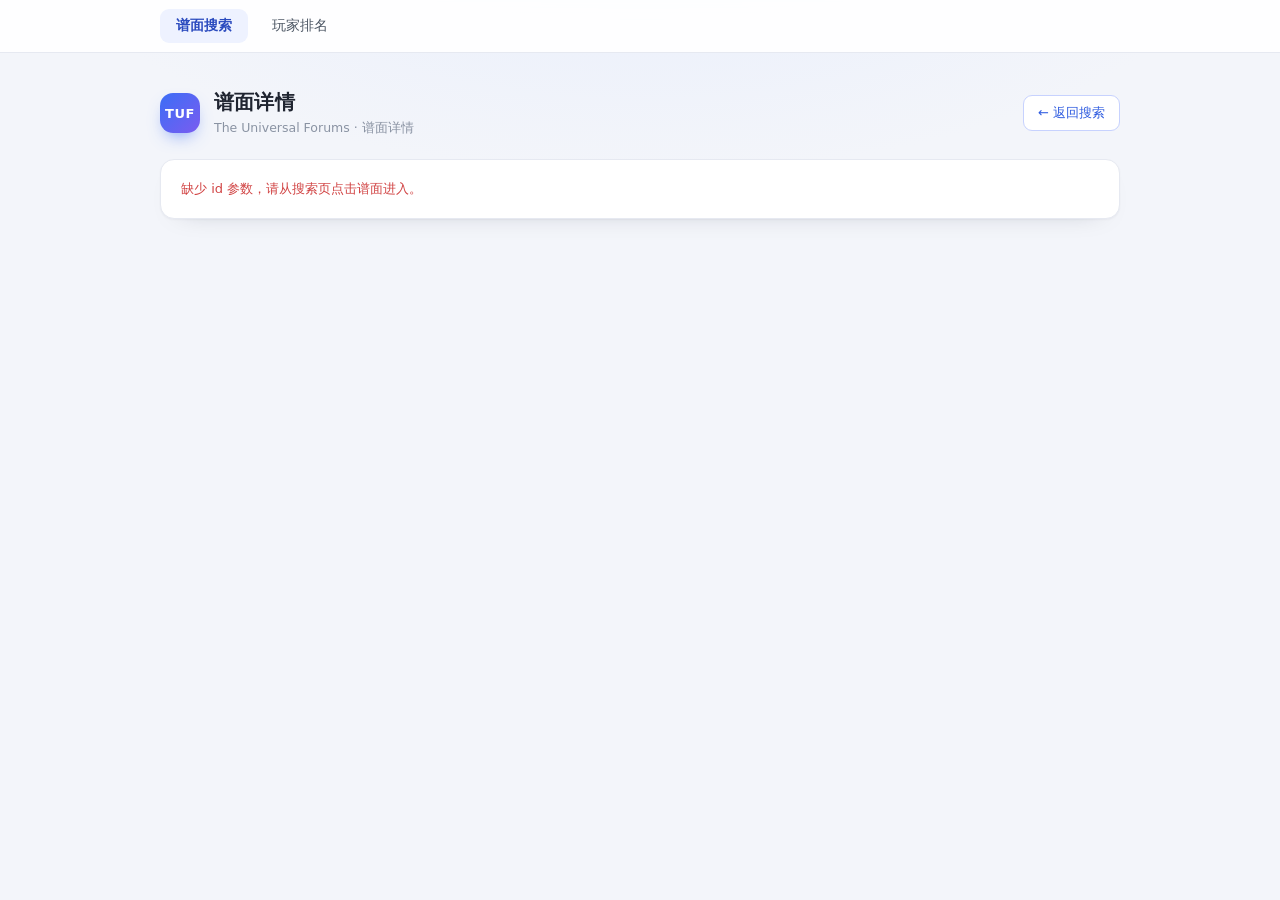
==== level.html @ ca9c7612 "添加导航栏和玩家排名" ====
﻿<!DOCTYPE html>
<html lang="zh-CN">

<head>
  <meta charset="UTF-8">
  <meta name="viewport" content="width=device-width, initial-scale=1.0">
  <title>TUF 谱面详情</title>
  <style>
    :root {
      --bg: #f3f5fa;
      --panel: #ffffff;
      --border: #e6e9f1;
      --text: #1f2430;
      --muted: #6b7280;
      --faint: #8a93a3;
      --accent: #3b6ef6;
      --accent-dark: #2f5ce0;
      --accent-soft: #eef2ff;
      --danger: #d14343;
      --radius: 14px;
    }

    * {
      box-sizing: border-box;
    }

    body {
      margin: 0;
      font-family: system-ui, -apple-system, "Segoe UI", "Microsoft YaHei", sans-serif;
      background: radial-gradient(1100px 480px at 50% -10%, #e8eefc 0%, var(--bg) 55%);
      min-height: 100vh;
      color: var(--text);
      -webkit-font-smoothing: antialiased;
    }

    header {
      max-width: 1000px;
      margin: 0 auto;
      padding: 36px 20px 0;
      display: flex;
      align-items: center;
      justify-content: space-between;
      gap: 16px;
    }

    .brand {
      display: flex;
      align-items: center;
      gap: 14px;
    }

    .brandMark {
      width: 40px;
      height: 40px;
      border-radius: 13px;
      background: linear-gradient(135deg, #3b6ef6, #7a5cf0);
      display: grid;
      place-items: center;
      color: #fff;
      font-weight: 700;
      font-size: 13px;
      letter-spacing: .5px;
      box-shadow: 0 8px 18px -8px rgba(59, 110, 246, .8);
    }

    h1 {
      margin: 0;
      font-size: 20px;
      letter-spacing: .2px;
    }

    .subtitle {
      margin: 4px 0 0;
      font-size: 12.5px;
      color: var(--faint);
    }

    .backLink {
      font-size: 13px;
      color: var(--accent-dark);
      text-decoration: none;
      padding: 8px 14px;
      border: 1px solid #c7d2fe;
      border-radius: 9px;
      background: #fff;
      white-space: nowrap;
    }

    .backLink:hover {
      background: var(--accent-soft);
    }

    main {
      max-width: 1000px;
      margin: 0 auto;
      padding: 22px 20px 48px;
      display: grid;
      gap: 18px;
    }

    .panel {
      background: var(--panel);
      border: 1px solid var(--border);
      border-radius: var(--radius);
      padding: 20px;
      box-shadow: 0 1px 2px rgba(16, 24, 40, .04), 0 10px 28px -22px rgba(16, 24, 40, .35);
    }

    .panelTitle {
      margin: 0 0 14px;
      font-size: 14px;
      font-weight: 600;
      color: #38404e;
      display: flex;
      align-items: center;
      gap: 8px;
    }

    .panelTitle::before {
      content: "";
      width: 4px;
      height: 14px;
      border-radius: 2px;
      background: linear-gradient(180deg, #3b6ef6, #7a5cf0);
    }

    #status {
      margin: 0;
      font-size: 13px;
      color: var(--muted);
    }

    #status.error {
      color: var(--danger);
    }

    .infoLayout {
      display: grid;
      grid-template-columns: 1fr 240px;
      gap: 20px;
      align-items: start;
    }

    dl {
      margin: 0;
      display: grid;
      grid-template-columns: 96px 1fr;
      gap: 9px 14px;
      font-size: 14px;
    }

    dt {
      color: #7a8290;
    }

    dd {
      margin: 0;
      word-break: break-word;
    }

    .actionColumn {
      display: grid;
      gap: 12px;
      align-content: start;
    }

    .tufLink {
      display: flex;
      align-items: center;
      justify-content: center;
      height: 40px;
      border-radius: 10px;
      border: 1px solid #c7d2fe;
      background: #fff;
      color: #3455d0;
      font-size: 14px;
      text-decoration: none;
      transition: background .15s ease;
    }

    .tufLink:hover {
      background: var(--accent-soft);
    }

    button {
      height: 40px;
      padding: 0 22px;
      border: 0;
      border-radius: 10px;
      background: linear-gradient(180deg, #4a7bf8, #3b6ef6);
      color: #fff;
      font-size: 14px;
      font-family: inherit;
      cursor: pointer;
      box-shadow: 0 8px 18px -10px rgba(59, 110, 246, .9);
      transition: background .15s ease, transform .1s ease, box-shadow .15s ease;
    }

    button:hover:not(:disabled) {
      background: linear-gradient(180deg, #3f70f0, var(--accent-dark));
    }

    button:active:not(:disabled) {
      transform: translateY(1px);
    }

    button:disabled {
      opacity: .55;
      cursor: default;
      box-shadow: none;
    }

    button.secondary {
      background: #fff;
      color: #3455d0;
      border: 1px solid #c7d2fe;
      box-shadow: none;
    }

    button.secondary:hover:not(:disabled) {
      background: var(--accent-soft);
    }

    .actionStatus {
      margin: 0;
      font-size: 12.5px;
      color: var(--muted);
      min-height: 18px;
    }

    .actionStatus.error {
      color: var(--danger);
    }

    .statGrid {
      display: grid;
      grid-template-columns: repeat(4, 1fr);
      gap: 14px;
    }

    .statCard {
      border: 1px solid #e8ebf3;
      border-radius: 12px;
      background: #fbfcfe;
      padding: 14px 16px;
      display: grid;
      gap: 6px;
    }

    .statLabel {
      font-size: 12px;
      color: #7a8290;
    }

    .statPlayer {
      font-size: 16px;
      font-weight: 600;
      word-break: break-word;
    }

    .statValue {
      font-size: 13px;
      color: #3455d0;
      font-variant-numeric: tabular-nums;
    }

    .statDate {
      font-size: 12px;
      color: var(--faint);
    }

    .passToolbar {
      display: flex;
      flex-wrap: wrap;
      gap: 12px;
      align-items: end;
      margin-bottom: 12px;
    }

    .passToolbar label {
      display: grid;
      gap: 6px;
      font-size: 12.5px;
      color: #5b6472;
    }

    select {
      height: 38px;
      padding: 0 12px;
      border: 1px solid #d5dae4;
      border-radius: 9px;
      font-size: 14px;
      font-family: inherit;
      color: var(--text);
      background: #fff;
      transition: border-color .15s ease, box-shadow .15s ease;
    }

    select:focus {
      outline: none;
      border-color: #7aa2ff;
      box-shadow: 0 0 0 3px rgba(59, 110, 246, .14);
    }

    #passMeta {
      margin: 0 0 4px auto;
      font-size: 12.5px;
      color: var(--muted);
      align-self: center;
    }

    .tableWrap {
      overflow-x: auto;
      border: 1px solid #eceef4;
      border-radius: 12px;
    }

    table {
      width: 100%;
      border-collapse: collapse;
      font-size: 13.5px;
      min-width: 760px;
    }

    th,
    td {
      padding: 10px 12px;
      text-align: left;
      border-bottom: 1px solid #eceef4;
      white-space: nowrap;
    }

    th {
      background: #f7f9fc;
      font-weight: 600;
      color: #5b6472;
      font-size: 12.5px;
    }

    tbody tr:last-child td {
      border-bottom: 0;
    }

    tbody tr:hover td {
      background: #fafbfe;
    }

    tbody tr.clickableRow {
      cursor: pointer;
    }

    .num {
      font-variant-numeric: tabular-nums;
    }

    #pager {
      margin-top: 16px;
      display: flex;
      align-items: center;
      gap: 12px;
    }

    #pager button {
      height: 36px;
      padding: 0 18px;
      background: #fff;
      color: #3455d0;
      border: 1px solid #c7d2fe;
      box-shadow: none;
    }

    #pager button:hover:not(:disabled) {
      background: var(--accent-soft);
    }

    #pageInfo {
      font-size: 13px;
      color: var(--muted);
    }

    .topNav {
      position: sticky;
      top: 0;
      z-index: 50;
      background: rgba(255, 255, 255, .9);
      backdrop-filter: blur(8px);
      border-bottom: 1px solid var(--border);
    }

    .topNavInner {
      max-width: 1000px;
      margin: 0 auto;
      padding: 0 20px;
      height: 52px;
      display: flex;
      align-items: center;
      gap: 8px;
    }

    .topNavLink {
      display: inline-flex;
      align-items: center;
      height: 34px;
      padding: 0 16px;
      border-radius: 9px;
      font-size: 14px;
      color: #4b5563;
      text-decoration: none;
      transition: background .15s ease, color .15s ease;
    }

    .topNavLink:hover {
      background: #f1f4fb;
      color: var(--text);
    }

    .topNavLink.active {
      background: var(--accent-soft);
      color: #2b4bbf;
      font-weight: 600;
    }

    @media (max-width: 820px) {
      .infoLayout {
        grid-template-columns: 1fr;
      }

      .statGrid {
        grid-template-columns: 1fr 1fr;
      }
    }

    @media (max-width: 560px) {
      header {
        padding-top: 24px;
        flex-direction: column;
        align-items: flex-start;
      }

      .panel {
        padding: 16px;
      }

      .statGrid {
        grid-template-columns: 1fr;
      }

      dl {
        grid-template-columns: 88px 1fr;
      }
    }
  </style>
</head>

<body>
  <nav class="topNav">
    <div class="topNavInner">
      <a class="topNavLink active" href="index.html">谱面搜索</a>
      <a class="topNavLink" href="ranking.html">玩家排名</a>
    </div>
  </nav>
  <header>
    <div class="brand">
      <div class="brandMark">TUF</div>
      <div>
        <h1 id="pageTitle">谱面详情</h1>
        <p class="subtitle">The Universal Forums · 谱面详情</p>
      </div>
    </div>
    <a class="backLink" href="index.html">← 返回搜索</a>
  </header>

  <main>
    <section class="panel" id="statusPanel">
      <p id="status">加载中…</p>
    </section>

    <section class="panel" id="infoPanel" hidden>
      <h2 class="panelTitle">常规信息</h2>
      <div class="infoLayout">
        <dl id="infoList"></dl>
        <div class="actionColumn">
          <a class="tufLink" id="tufLink" href="#" target="_blank" rel="noopener">进入TUF界面</a>
          <button id="downloadBtn">下载谱面</button>
          <button id="videoBtn" class="secondary">观看演示视频</button>
          <p class="actionStatus" id="downloadStatus"></p>
        </div>
      </div>
    </section>

    <section class="panel" id="statsPanel" hidden>
      <h2 class="panelTitle">关键记录</h2>
      <div class="statGrid" id="statGrid"></div>
    </section>

    <section class="panel" id="passesPanel" hidden>
      <h2 class="panelTitle">通关记录</h2>
      <div class="passToolbar">
        <label>按精确度
          <select id="sortAccuracy">
            <option value="">不排序</option>
            <option value="asc">升序</option>
            <option value="desc" selected>降序</option>
          </select>
        </label>
        <label>按速度
          <select id="sortSpeed">
            <option value="">不排序</option>
            <option value="asc" selected>升序</option>
            <option value="desc">降序</option>
          </select>
        </label>
        <label>按通过时间
          <select id="sortTime">
            <option value="">不排序</option>
            <option value="asc" selected>升序</option>
            <option value="desc">降序</option>
          </select>
        </label>
        <span id="passMeta"></span>
      </div>
      <div class="tableWrap">
        <table>
          <thead>
            <tr>
              <th>通关者</th>
              <th>准度</th>
              <th>速度</th>
              <th>Perfect</th>
              <th>稍快</th>
              <th>稍慢</th>
              <th>太快</th>
              <th>太慢</th>
              <th>提前</th>
              <th>通过日期</th>
            </tr>
          </thead>
          <tbody id="passBody"></tbody>
        </table>
      </div>
      <div id="pager" hidden>
        <button id="prevBtn">上一页</button>
        <span id="pageInfo"></span>
        <button id="nextBtn">下一页</button>
      </div>
    </section>
  </main>

  <script>
    const PAGE_SIZE = 20;
    const LOCAL_HOSTS = ["localhost", "127.0.0.1", "::1", "[::1]"];
    const DIRECT_API_BASE = "https://api.tuforums.com";
    const DEFAULT_BASE = LOCAL_HOSTS.includes(location.hostname) ? DIRECT_API_BASE : "";

    const pageTitle = document.getElementById("pageTitle");
    const statusPanel = document.getElementById("statusPanel");
    const statusEl = document.getElementById("status");
    const infoPanel = document.getElementById("infoPanel");
    const infoList = document.getElementById("infoList");
    const downloadBtn = document.getElementById("downloadBtn");
    const tufLink = document.getElementById("tufLink");
    const downloadStatus = document.getElementById("downloadStatus");
    const videoBtn = document.getElementById("videoBtn");
    const statsPanel = document.getElementById("statsPanel");
    const statGrid = document.getElementById("statGrid");
    const passesPanel = document.getElementById("passesPanel");
    const passBody = document.getElementById("passBody");
    const passMeta = document.getElementById("passMeta");
    const sortTimeInput = document.getElementById("sortTime");
    const sortAccuracyInput = document.getElementById("sortAccuracy");
    const sortSpeedInput = document.getElementById("sortSpeed");
    const pager = document.getElementById("pager");
    const prevBtn = document.getElementById("prevBtn");
    const nextBtn = document.getElementById("nextBtn");
    const pageInfo = document.getElementById("pageInfo");

    const base = DEFAULT_BASE.replace(/\/+$/, "");

    let level = null;
    let passes = [];
    let page = 1;

    function toText(value) {
      if (value == null) return null;
      if (Array.isArray(value)) {
        const parts = value.map(toText).filter((part) => part != null && part !== "");
        return parts.length ? parts.join(", ") : null;
      }
      if (typeof value === "object") {
        const inner = value.name ?? value.displayName ?? value.title;
        return inner == null ? null : String(inner);
      }
      const text = String(value);
      return text.trim() === "" ? null : text;
    }

    function formatDuration(seconds) {
      const total = Math.floor(Number(seconds));
      if (!Number.isFinite(total) || total <= 0) return null;
      const hours = Math.floor(total / 3600);
      const minutes = Math.floor((total % 3600) / 60);
      const rest = total % 60;
      if (hours > 0) {
        return `${hours}:${String(minutes).padStart(2, "0")}:${String(rest).padStart(2, "0")}`;
      }
      return `${minutes}:${String(rest).padStart(2, "0")}`;
    }

    function formatDate(value) {
      if (!value) return "未知";
      const date = new Date(value);
      if (Number.isNaN(date.getTime())) return String(value);
      const year = date.getFullYear();
      const month = String(date.getMonth() + 1).padStart(2, "0");
      const day = String(date.getDate()).padStart(2, "0");
      return `${year}-${month}-${day}`;
    }

    function formatAccuracy(value) {
      const number = Number(value);
      if (!Number.isFinite(number)) return null;
      return `${(number * 100).toFixed(4)}%`;
    }

    function formatScore(value) {
      const number = Number(value);
      if (!Number.isFinite(number)) return null;
      return number.toFixed(2);
    }

    function formatSpeed(value) {
      const number = Number(value);
      if (!Number.isFinite(number)) return null;
      return `${number}`;
    }

    function dateValue(pass) {
      if (!pass?.vidUploadTime) return Number.POSITIVE_INFINITY;
      const time = new Date(pass.vidUploadTime).getTime();
      return Number.isNaN(time) ? Number.POSITIVE_INFINITY : time;
    }

    function playerName(pass) {
      return toText(pass?.player) || (pass?.playerId != null ? `玩家 ${pass.playerId}` : "未知");
    }

    function mergedPerfect(pass) {
      const judgements = pass?.judgements ?? {};
      return (
        (Number(judgements.perfect) || 0) +
        (Number(judgements.perfectMinus) || 0) +
        (Number(judgements.perfectPlus) || 0) +
        (Number(judgements.lateDouble) || 0)
      );
    }

    async function fetchJson(url) {
      const res = await fetch(url, {
        credentials: "include",
        headers: { Accept: "application/json" }
      });
      if (!res.ok) throw new Error(`HTTP ${res.status}`);
      return res.json();
    }

    async function resolveDifficulty(levelData) {
      if (levelData.difficulty) return levelData.difficulty;
      const diffId = levelData.diffId;
      if (diffId == null) return null;
      try {
        const list = await fetchJson(`${base}/v2/database/difficulties`);
        return (
          (Array.isArray(list) ? list : []).find(
            (item) => String(item.id) === String(diffId)
          ) ?? null
        );
      } catch {
        return null;
      }
    }

    function renderInfo(difficulty) {
      const credits = Array.isArray(level.levelCredits) ? level.levelCredits : [];
      const charters = credits
        .filter((credit) => String(credit.role).toLowerCase() === "charter")
        .map((credit) => toText(credit.creator) || toText(credit.creatorId))
        .filter(Boolean);
      const vfxers = credits
        .filter((credit) => String(credit.role).toLowerCase() === "vfxer")
        .map((credit) => toText(credit.creator) || toText(credit.creatorId))
        .filter(Boolean);

      const name = [toText(level.song), toText(level.suffix)].filter(Boolean).join(" ");
      const durationMs = Number(level.levelLengthInMs);

      const rows = [
        ["谱面 ID", toText(level.id)],
        ["谱面名", name || null],
        ["曲师", toText(level.artist) ?? toText(level.artists)],
        ["谱师", charters.length ? charters.join(", ") : toText(level.creator)]
      ];
      if (vfxers.length) {
        rows.push(["VFX", vfxers.join(", ")]);
      }
      rows.push(
        ["评级", toText(difficulty?.name)],
        ["谱面底分", toText(difficulty?.baseScore ?? level.baseScore)],
        ["歌曲时长", Number.isFinite(durationMs) && durationMs > 0 ? formatDuration(durationMs / 1000) : null],
        ["总轨道数", toText(level.tilecount ?? level.tileCount)],
        ["初始 BPM", toText(level.bpm)]
      );

      infoList.innerHTML = "";
      for (const [label, value] of rows) {
        const dt = document.createElement("dt");
        dt.textContent = label;
        const dd = document.createElement("dd");
        dd.textContent = value ?? "未获取到";
        infoList.append(dt, dd);
      }

      pageTitle.textContent = name || "谱面详情";
      document.title = `${name || "谱面详情"} · TUF`;
      tufLink.href = `https://tuforums.com/levels/${level.id}`;

      if (level.videoLink) {
        videoBtn.disabled = false;
        videoBtn.addEventListener("click", () => {
          window.open(level.videoLink, "_blank", "noopener");
        });
      } else {
        videoBtn.disabled = true;
        videoBtn.textContent = "无演示视频";
      }

      downloadBtn.addEventListener("click", async () => {
        downloadBtn.disabled = true;
        downloadStatus.classList.remove("error");
        downloadStatus.textContent = "查询 CDN…";
        try {
          let cdnData = null;
          try {
            cdnData = await fetchJson(`${base}/v2/database/levels/${level.id}/cdnData`);
          } catch {
            cdnData = null;
          }
          const meta = cdnData?.metadata ?? {};
          const archive = meta.originalArchive ?? meta.originalZip ?? null;
          const dlLink = level.dlLink || "";
          if (!archive && !dlLink) {
            downloadStatus.textContent = "该谱面无 CDN 文件";
            return;
          }
          const fileName = archive?.originalFilename || archive?.name || "谱面压缩包";
          const sizeMb = archive?.size ? `${(archive.size / 1048576).toFixed(1)} MB` : "";
          const detail = [fileName, sizeMb].filter(Boolean).join("，");
          if (window.confirm(`确认下载谱面「${name || level.id}」？\n${detail}`)) {
            const anchor = document.createElement("a");
            anchor.href = dlLink || `https://cdn.tuforums.com/${archive.path}`;
            anchor.rel = "noopener";
            anchor.click();
            downloadStatus.textContent = "已开始下载";
          } else {
            downloadStatus.textContent = "已取消下载";
          }
        } catch (error) {
          downloadStatus.textContent = `获取 CDN 失败：${error.message}`;
          downloadStatus.classList.add("error");
        } finally {
          downloadBtn.disabled = false;
        }
      });
    }

    function pickBest(pool, valueOf) {
      let best = null;
      let bestValue = null;
      for (const pass of pool) {
        const value = valueOf(pass);
        if (value == null || !Number.isFinite(value)) continue;
        if (bestValue == null || value > bestValue) {
          best = pass;
          bestValue = value;
        } else if (value === bestValue && dateValue(pass) < dateValue(best)) {
          best = pass;
        }
      }
      return best ? { pass: best, value: bestValue } : null;
    }

    function pickFirstClear(pool) {
      const worldsFirst = pool.filter((pass) => pass.isWorldsFirst);
      const candidates = worldsFirst.length ? worldsFirst : pool;
      let best = null;
      for (const pass of candidates) {
        if (!best || dateValue(pass) < dateValue(best)) best = pass;
      }
      return best;
    }

    function addStatCard(label, pass, value) {
      const card = document.createElement("div");
      card.className = "statCard";

      const labelEl = document.createElement("div");
      labelEl.className = "statLabel";
      labelEl.textContent = label;

      const playerEl = document.createElement("div");
      playerEl.className = "statPlayer";
      playerEl.textContent = pass ? playerName(pass) : "无记录";

      const valueEl = document.createElement("div");
      valueEl.className = "statValue";
      valueEl.textContent = pass && value != null ? value : "";

      const dateEl = document.createElement("div");
      dateEl.className = "statDate";
      dateEl.textContent = pass ? formatDate(pass.vidUploadTime) : "";

      card.append(labelEl, playerEl, valueEl, dateEl);
      statGrid.append(card);
    }

    function renderStats(pool) {
      statGrid.innerHTML = "";
      if (!pool.length) {
        const empty = document.createElement("p");
        empty.textContent = "暂无通关记录";
        statGrid.append(empty);
        return;
      }

      const first = pickFirstClear(pool);
      addStatCard("首通", first, first?.isWorldsFirst ? "World's First" : "");

      const bestScore = pickBest(pool, (pass) => Number(pass.scoreV2));
      addStatCard("最高得分", bestScore?.pass, formatScore(bestScore?.value));

      const bestAccuracy = pickBest(pool, (pass) => Number(pass.accuracy));
      addStatCard("最高准度", bestAccuracy?.pass, formatAccuracy(bestAccuracy?.value));

      const bestSpeed = pickBest(pool, (pass) => Number(pass.speed));
      addStatCard("最高速度", bestSpeed?.pass, formatSpeed(bestSpeed?.value));
    }

    function passSortValue(pass, field) {
      if (field === "time") return dateValue(pass);
      if (field === "accuracy") {
        const value = Number(pass.accuracy);
        return Number.isFinite(value) ? value : null;
      }
      if (field === "speed") {
        const value = Number(pass.speed);
        return Number.isFinite(value) ? value : null;
      }
      return null;
    }

    function activeSorts() {
      return [
        { field: "accuracy", direction: sortAccuracyInput.value },
        { field: "speed", direction: sortSpeedInput.value },
        { field: "time", direction: sortTimeInput.value }
      ].filter((item) => item.direction);
    }

    function sortedPasses() {
      const sorts = activeSorts();
      if (!sorts.length) return passes;
      return [...passes].sort((a, b) => {
        for (const { field, direction } of sorts) {
          const av = passSortValue(a, field);
          const bv = passSortValue(b, field);
          if (av == null && bv == null) continue;
          if (av == null) return 1;
          if (bv == null) return -1;
          if (av !== bv) return (av - bv) * (direction === "asc" ? 1 : -1);
        }
        return 0;
      });
    }

    function renderTable() {
      const list = sortedPasses();
      const pages = Math.max(1, Math.ceil(list.length / PAGE_SIZE));
      page = Math.min(page, pages);
      const start = (page - 1) * PAGE_SIZE;
      const slice = list.slice(start, start + PAGE_SIZE);

      passBody.innerHTML = "";
      for (const pass of slice) {
        const judgements = pass.judgements ?? {};
        const row = document.createElement("tr");

        const cells = [
          playerName(pass),
          formatAccuracy(pass.accuracy) ?? "—",
          formatSpeed(pass.speed) ?? "—",
          String(mergedPerfect(pass)),
          String(Number(judgements.ePerfect) || 0),
          String(Number(judgements.lPerfect) || 0),
          String(Number(judgements.earlySingle) || 0),
          String(Number(judgements.lateSingle) || 0),
          String(Number(judgements.earlyDouble) || 0),
          formatDate(pass.vidUploadTime)
        ];

        cells.forEach((text, index) => {
          const td = document.createElement("td");
          td.textContent = text;
          if (index >= 1 && index <= 8) td.classList.add("num");
          row.append(td);
        });

        row.classList.add("clickableRow");
        row.title = "在 TUF 查看该通关记录";
        row.addEventListener("click", () => {
          if (pass.id == null) return;
          window.open(`https://tuforums.com/passes/${pass.id}`, "_blank", "noopener");
        });

        passBody.append(row);
      }

      pageInfo.textContent = `第 ${page} / ${pages} 页`;
      prevBtn.disabled = page <= 1;
      nextBtn.disabled = page >= pages;
      pager.hidden = false;
    }

    async function load() {
      const params = new URLSearchParams(location.search);
      const idParam = (params.get("id") || "").trim();
      if (!idParam) {
        statusEl.textContent = "缺少 id 参数，请从搜索页点击谱面进入。";
        statusEl.classList.add("error");
        return;
      }

      statusEl.textContent = "加载中…";
      try {
        const levelEndpoint = /^\d+$/.test(idParam)
          ? `/v2/database/levels/byId/${encodeURIComponent(idParam)}`
          : `/v2/database/levels/${encodeURIComponent(idParam)}`;

        const levelRaw = await fetchJson(base + levelEndpoint);
        level = levelRaw.level || levelRaw.data || levelRaw;
        if (level?.id == null) throw new Error("未找到谱面");

        const difficulty = await resolveDifficulty(level);
        renderInfo(difficulty);

        statusEl.textContent = "加载通关记录…";
        const passList = await fetchJson(`${base}/v2/database/passes/level/${level.id}`);
        passes = (Array.isArray(passList) ? passList : []).filter(
          (pass) => !pass.isHidden && !pass.isDeleted && !pass.isDuplicate
        );

        const total = Array.isArray(passList) ? passList.length : 0;
        passMeta.textContent = `共 ${passes.length} 条有效记录（已过滤 ${total - passes.length} 条隐藏/重复）`;

        renderStats(passes);
        page = 1;
        renderTable();

        statusPanel.hidden = true;
        infoPanel.hidden = false;
        statsPanel.hidden = false;
        passesPanel.hidden = false;
      } catch (error) {
        statusEl.textContent = `加载失败：${error.message}。线上部署请确认 functions/ 代理已生效，本地请通过 HTTP 服务器打开。`;
        statusEl.classList.add("error");
      }
    }

    for (const control of [sortTimeInput, sortAccuracyInput, sortSpeedInput]) {
      control.addEventListener("change", () => {
        page = 1;
        renderTable();
      });
    }

    prevBtn.addEventListener("click", () => {
      if (page > 1) {
        page -= 1;
        renderTable();
      }
    });

    nextBtn.addEventListener("click", () => {
      page += 1;
      renderTable();
    });

    load();
  </script>
</body>

</html>
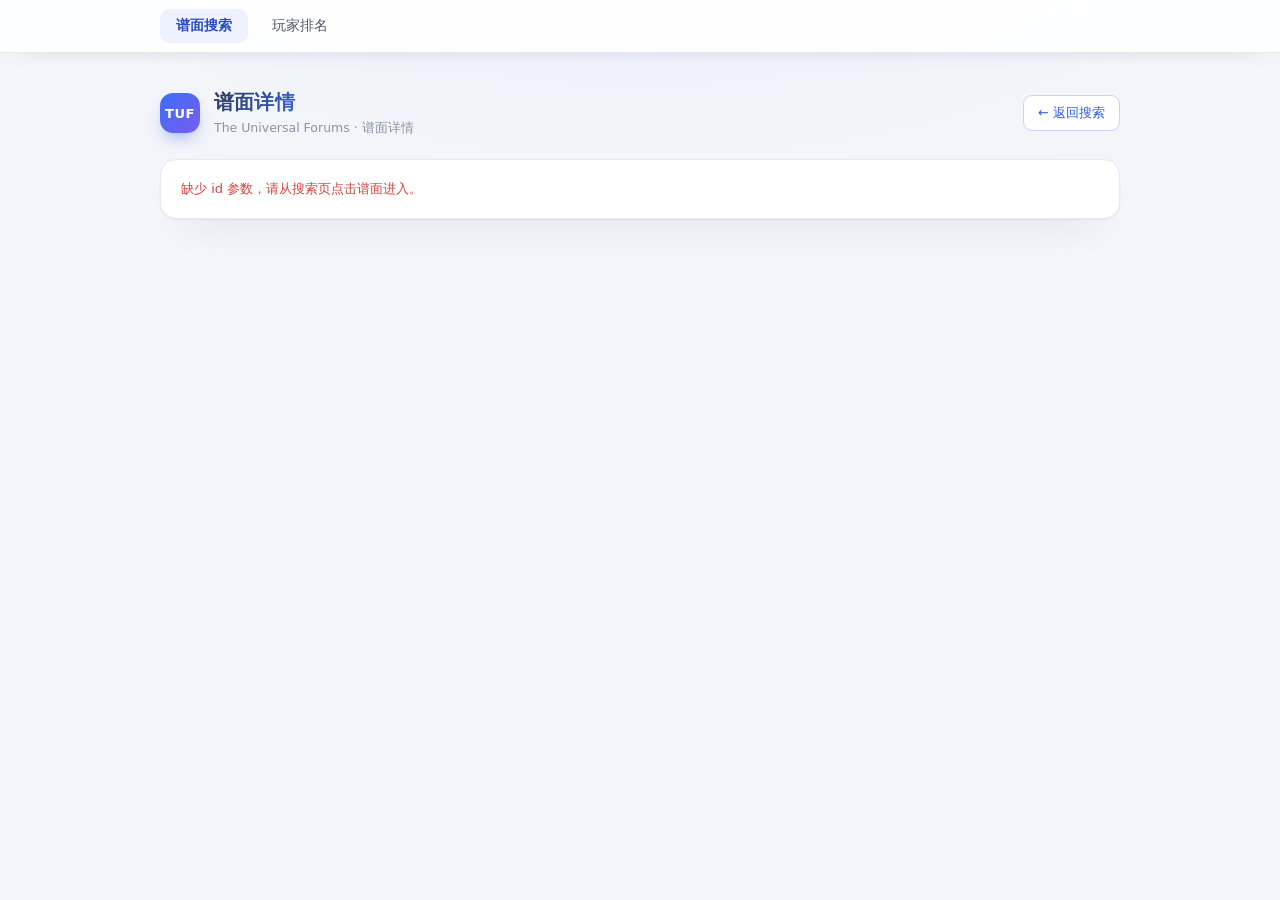
==== commit 482a1757: "新增 GQ/UQ 与难度范围筛选，UI 整体美化 特殊难度新增 GQ、UQ；难度范围筛选 P1~P20/G1~G20/U1~U20；评级彩色徽章、排行榜前三名奖牌、悬停反馈等 UI 美化" ====
--- a/level.html
+++ b/level.html
@@ -103,6 +103,7 @@
       border: 1px solid var(--border);
       border-radius: var(--radius);
       padding: 20px;
+      min-width: 0;
       box-shadow: 0 1px 2px rgba(16, 24, 40, .04), 0 10px 28px -22px rgba(16, 24, 40, .35);
     }
 
@@ -132,6 +133,10 @@
 
     #status.error {
       color: var(--danger);
+    }
+
+    #passesPanel {
+      scroll-margin-top: 62px;
     }
 
     .infoLayout {
@@ -417,6 +422,139 @@
     .topNavLink.active {
       background: var(--accent-soft);
       color: #2b4bbf;
+      font-weight: 600;
+    }
+
+    ::selection {
+      background: #c7d7ff;
+    }
+
+    ::-webkit-scrollbar {
+      width: 10px;
+      height: 10px;
+    }
+
+    ::-webkit-scrollbar-thumb {
+      background: #c9d2e3;
+      border: 2px solid transparent;
+      border-radius: 999px;
+      background-clip: padding-box;
+    }
+
+    ::-webkit-scrollbar-thumb:hover {
+      background: #aab6cf;
+      border: 2px solid transparent;
+      background-clip: padding-box;
+    }
+
+    ::-webkit-scrollbar-track {
+      background: transparent;
+    }
+
+    body {
+      background:
+        radial-gradient(1100px 480px at 50% -10%, #e8eefc 0%, var(--bg) 55%),
+        radial-gradient(900px 520px at 100% 100%, #f1ecff 0%, rgba(241, 236, 255, 0) 60%);
+      background-attachment: fixed;
+    }
+
+    .panel {
+      border-radius: 16px;
+      box-shadow: 0 1px 2px rgba(16, 24, 40, .05), 0 18px 44px -26px rgba(16, 24, 40, .3);
+    }
+
+    .topNav {
+      background: rgba(255, 255, 255, .92);
+      box-shadow: 0 8px 24px -22px rgba(16, 24, 40, .55);
+    }
+
+    @supports ((-webkit-background-clip: text) or (background-clip: text)) {
+      h1 {
+        background: linear-gradient(120deg, #2b3a55, #3b6ef6 55%, #7a5cf0);
+        -webkit-background-clip: text;
+        background-clip: text;
+        -webkit-text-fill-color: transparent;
+      }
+    }
+
+    input,
+    select {
+      transition: border-color .15s ease, box-shadow .15s ease;
+    }
+
+    input:hover,
+    select:hover {
+      border-color: #b9c4dd;
+    }
+
+    button {
+      background: linear-gradient(180deg, #5487ff, #3b6ef6);
+      box-shadow: inset 0 1px 0 rgba(255, 255, 255, .25), 0 8px 18px -10px rgba(59, 110, 246, .9);
+    }
+
+    button:hover:not(:disabled) {
+      transform: translateY(-1px);
+      box-shadow: inset 0 1px 0 rgba(255, 255, 255, .25), 0 12px 24px -10px rgba(59, 110, 246, .95);
+    }
+
+    button:active:not(:disabled) {
+      transform: translateY(0);
+    }
+
+    button:focus-visible,
+    a:focus-visible,
+    summary:focus-visible {
+      outline: 2px solid #7aa2ff;
+      outline-offset: 2px;
+    }
+
+    th {
+      letter-spacing: .3px;
+    }
+
+    .tableWrap {
+      background: #fff;
+      box-shadow: 0 1px 2px rgba(16, 24, 40, .03);
+    }
+
+    tbody tr:nth-child(even) td {
+      background: #fbfcfe;
+    }
+
+    tbody tr:hover td {
+      background: #f4f7ff;
+    }
+
+    .statCard {
+      transition: border-color .15s ease, box-shadow .15s ease, transform .15s ease;
+    }
+
+    .statCard:hover {
+      transform: translateY(-2px);
+      border-color: #d8e2f8;
+      box-shadow: 0 14px 28px -20px rgba(16, 24, 40, .5);
+    }
+
+    .diffBadge {
+      display: inline-flex;
+      align-items: center;
+      gap: 6px;
+      height: 24px;
+      padding: 0 10px;
+      border-radius: 999px;
+      font-size: 12.5px;
+      font-weight: 600;
+      line-height: 1;
+    }
+
+    .diffBadge img {
+      width: 15px;
+      height: 15px;
+      display: block;
+    }
+
+    #pager button {
+      border-radius: 999px;
       font-weight: 600;
     }
 
@@ -679,6 +817,33 @@
       }
     }
 
+    function badgeTextColor(hex) {
+      const match = String(hex ?? "").replace("#", "");
+      if (!/^[0-9a-fA-F]{6}$/.test(match)) return "#fff";
+      const red = parseInt(match.slice(0, 2), 16);
+      const green = parseInt(match.slice(2, 4), 16);
+      const blue = parseInt(match.slice(4, 6), 16);
+      return 0.299 * red + 0.587 * green + 0.114 * blue > 160 ? "#1f2430" : "#fff";
+    }
+
+    function createDiffBadge(difficulty, name) {
+      const badge = document.createElement("span");
+      badge.className = "diffBadge";
+      const color = toText(difficulty.color) || "#6b7280";
+      badge.style.background = color;
+      badge.style.color = badgeTextColor(color);
+      const icon = toText(difficulty.icon);
+      if (icon) {
+        const img = document.createElement("img");
+        img.src = icon;
+        img.alt = "";
+        img.loading = "lazy";
+        badge.append(img);
+      }
+      badge.append(document.createTextNode(name));
+      return badge;
+    }
+
     function renderInfo(difficulty) {
       const credits = Array.isArray(level.levelCredits) ? level.levelCredits : [];
       const charters = credits
@@ -715,7 +880,11 @@
         const dt = document.createElement("dt");
         dt.textContent = label;
         const dd = document.createElement("dd");
-        dd.textContent = value ?? "未获取到";
+        if (label === "评级" && value && difficulty) {
+          dd.append(createDiffBadge(difficulty, value));
+        } else {
+          dd.textContent = value ?? "未获取到";
+        }
         infoList.append(dt, dd);
       }
 
@@ -981,16 +1150,18 @@
       });
     }
 
+    function goToPage(targetPage) {
+      page = targetPage;
+      renderTable();
+      passesPanel.scrollIntoView({ block: "start" });
+    }
+
     prevBtn.addEventListener("click", () => {
-      if (page > 1) {
-        page -= 1;
-        renderTable();
-      }
+      if (page > 1) goToPage(page - 1);
     });
 
     nextBtn.addEventListener("click", () => {
-      page += 1;
-      renderTable();
+      goToPage(page + 1);
     });
 
     load();
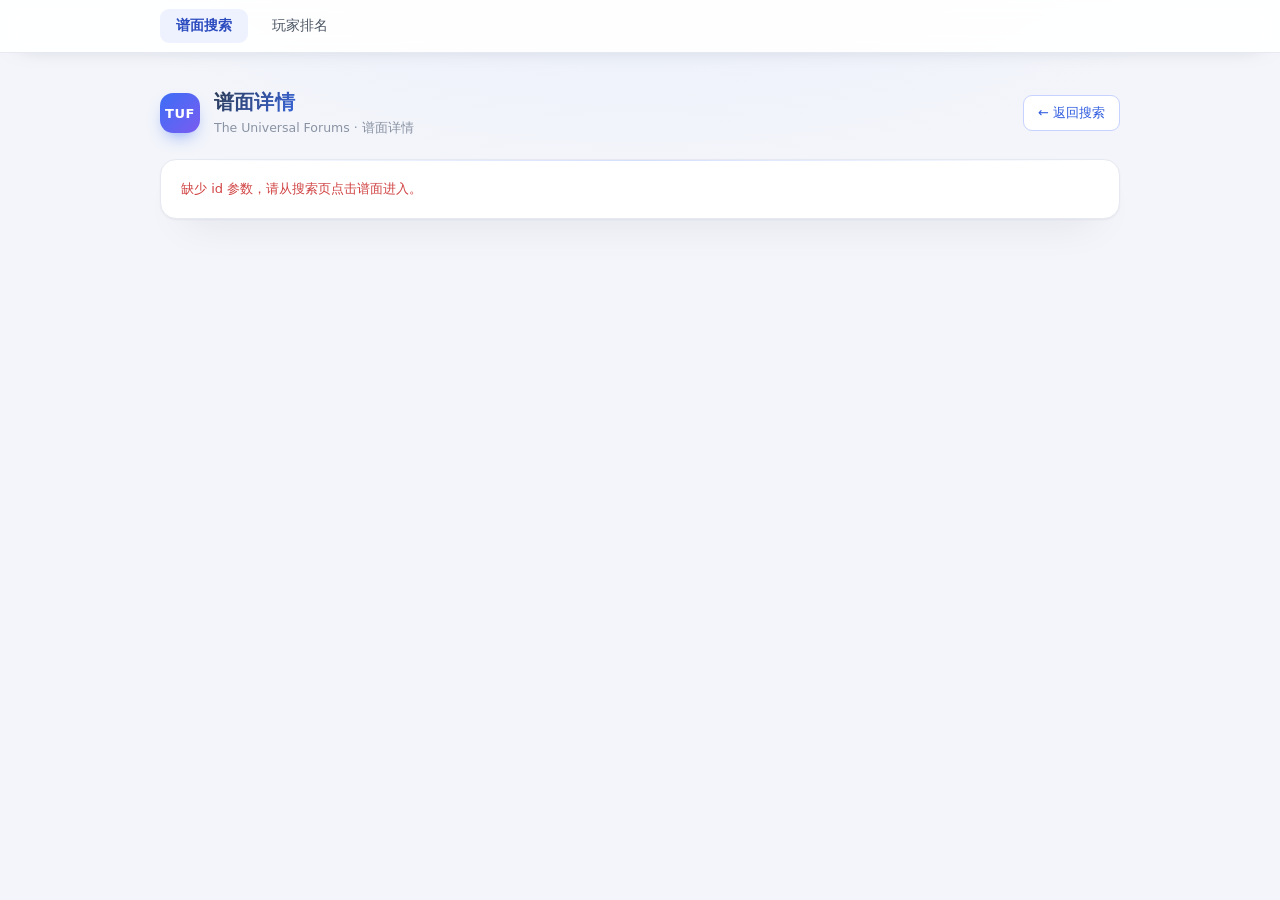
==== commit c2c774a2: "界面立体感与动画优化" ====
--- a/level.html
+++ b/level.html
@@ -556,6 +556,108 @@
     #pager button {
       border-radius: 999px;
       font-weight: 600;
+    }
+
+    @keyframes panelIn {
+      from {
+        opacity: 0;
+        transform: translateY(12px);
+      }
+      to {
+        opacity: 1;
+        transform: none;
+      }
+    }
+
+    @keyframes fadeSlide {
+      from {
+        opacity: 0;
+        transform: translateY(10px);
+      }
+      to {
+        opacity: 1;
+        transform: none;
+      }
+    }
+
+    @keyframes pulse {
+      0%, 100% {
+        opacity: 1;
+      }
+      50% {
+        opacity: .45;
+      }
+    }
+
+    .panel {
+      position: relative;
+      box-shadow:
+        inset 0 1px 0 rgba(255, 255, 255, .9),
+        0 1px 2px rgba(16, 24, 40, .05),
+        0 18px 44px -26px rgba(16, 24, 40, .32);
+      animation: panelIn .5s cubic-bezier(.2, .8, .3, 1) both;
+    }
+
+    .panel::before {
+      content: "";
+      position: absolute;
+      top: 0;
+      left: 18px;
+      right: 18px;
+      height: 1px;
+      background: linear-gradient(90deg, transparent, rgba(59, 110, 246, .22), transparent);
+      pointer-events: none;
+    }
+
+    .panel:nth-of-type(2) {
+      animation-delay: .07s;
+    }
+
+    .panel:nth-of-type(3) {
+      animation-delay: .14s;
+    }
+
+    .panel:nth-of-type(4) {
+      animation-delay: .21s;
+    }
+
+    .topNav {
+      transition: box-shadow .2s ease, background .2s ease;
+    }
+
+    .topNav.scrolled {
+      box-shadow: 0 10px 30px -16px rgba(16, 24, 40, .35);
+    }
+
+    .statCard.statIn {
+      animation: fadeSlide .35s cubic-bezier(.2, .8, .3, 1) both;
+    }
+
+    tr.rowIn {
+      animation: fadeSlide .35s cubic-bezier(.2, .8, .3, 1) both;
+    }
+
+    .diffBadge {
+      transition: transform .12s ease, box-shadow .12s ease;
+    }
+
+    .diffBadge:hover {
+      transform: translateY(-1px);
+      box-shadow: 0 4px 10px -4px rgba(0, 0, 0, .35);
+    }
+
+    .loading {
+      animation: pulse 1.4s ease-in-out infinite;
+    }
+
+    @media (prefers-reduced-motion: reduce) {
+      *,
+      ::before,
+      ::after {
+        animation-duration: .01ms !important;
+        animation-iteration-count: 1 !important;
+        transition-duration: .01ms !important;
+      }
     }
 
     @media (max-width: 820px) {
@@ -988,6 +1090,8 @@
       dateEl.textContent = pass ? formatDate(pass.vidUploadTime) : "";
 
       card.append(labelEl, playerEl, valueEl, dateEl);
+      card.classList.add("statIn");
+      card.style.animationDelay = `${statGrid.children.length * 60}ms`;
       statGrid.append(card);
     }
 
@@ -1058,7 +1162,7 @@
       const slice = list.slice(start, start + PAGE_SIZE);
 
       passBody.innerHTML = "";
-      for (const pass of slice) {
+      slice.forEach((pass, rowIndex) => {
         const judgements = pass.judgements ?? {};
         const row = document.createElement("tr");
 
@@ -1083,6 +1187,8 @@
         });
 
         row.classList.add("clickableRow");
+        row.classList.add("rowIn");
+        row.style.animationDelay = `${rowIndex * 22}ms`;
         row.title = "在 TUF 查看该通关记录";
         row.addEventListener("click", () => {
           if (pass.id == null) return;
@@ -1090,7 +1196,7 @@
         });
 
         passBody.append(row);
-      }
+      });
 
       pageInfo.textContent = `第 ${page} / ${pages} 页`;
       prevBtn.disabled = page <= 1;
@@ -1108,6 +1214,7 @@
       }
 
       statusEl.textContent = "加载中…";
+      statusEl.classList.add("loading");
       try {
         const levelEndpoint = /^\d+$/.test(idParam)
           ? `/v2/database/levels/byId/${encodeURIComponent(idParam)}`
@@ -1133,6 +1240,7 @@
         page = 1;
         renderTable();
 
+        statusEl.classList.remove("loading");
         statusPanel.hidden = true;
         infoPanel.hidden = false;
         statsPanel.hidden = false;
@@ -1140,6 +1248,7 @@
       } catch (error) {
         statusEl.textContent = `加载失败：${error.message}。线上部署请确认 functions/ 代理已生效，本地请通过 HTTP 服务器打开。`;
         statusEl.classList.add("error");
+        statusEl.classList.remove("loading");
       }
     }
 
@@ -1164,6 +1273,13 @@
       goToPage(page + 1);
     });
 
+    const topNavEl = document.querySelector(".topNav");
+    if (topNavEl) {
+      addEventListener("scroll", () => {
+        topNavEl.classList.toggle("scrolled", window.scrollY > 8);
+      }, { passive: true });
+    }
+
     load();
   </script>
 </body>
